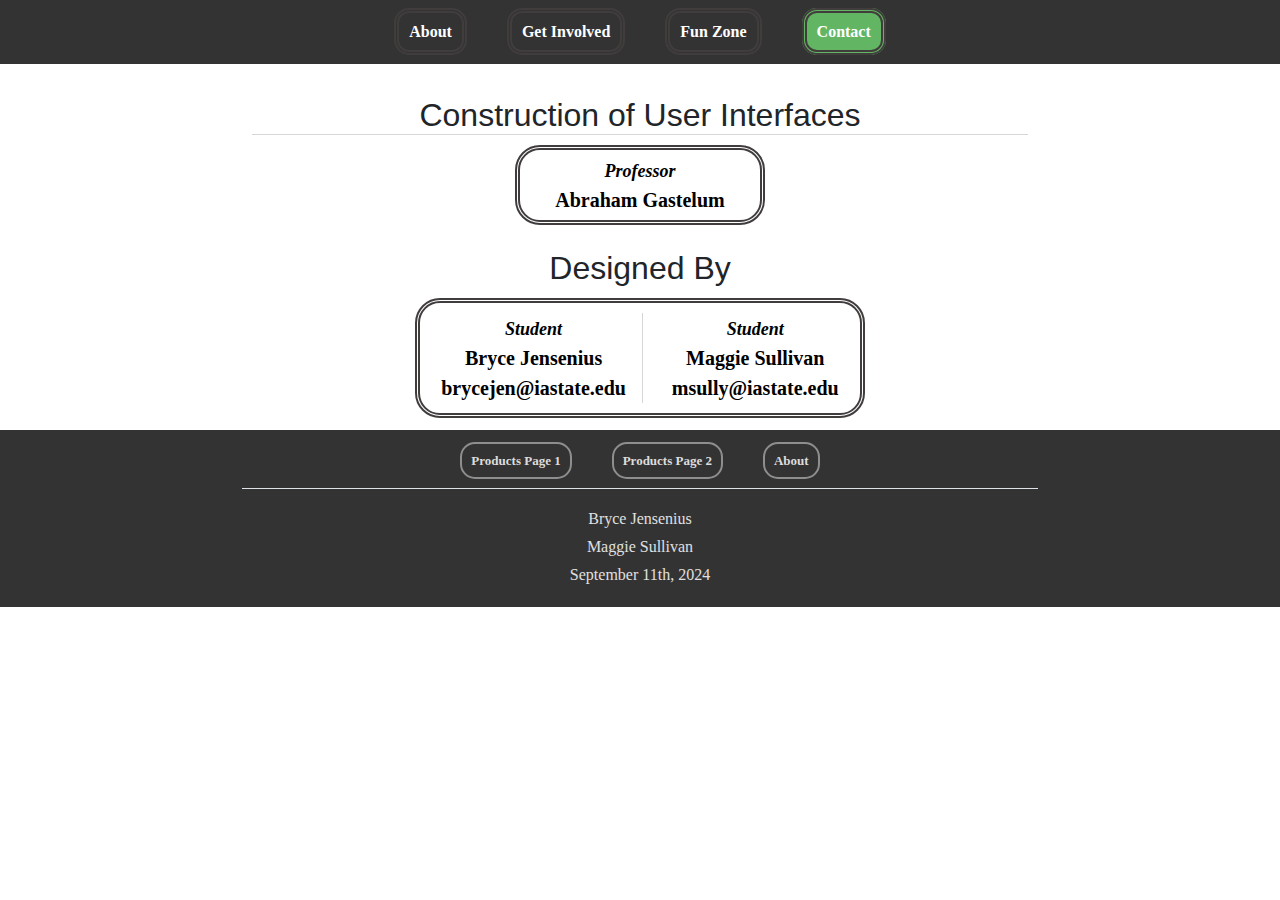
==== about.html @ 9603303c "WIP" ====
<!DOCTYPE html>
<html lang="en">
<head>
    <meta charset="UTF-8">
    <meta name="viewport" content="width=device-width, initial-scale=1.0">
    <link rel="stylesheet" href="./style.css">
    <link rel="stylesheet" href="https://cdnjs.cloudflare.com/ajax/libs/font-awesome/6.0.0-beta3/css/all.min.css">
    <link href="https://cdn.jsdelivr.net/npm/bootstrap@5.3.3/dist/css/bootstrap.min.css" rel="stylesheet" integrity="sha384-QWTKZyjpPEjISv5WaRU9OFeRpok6YctnYmDr5pNlyT2bRjXh0JMhjY6hW+ALEwIH" crossorigin="anonymous">
    <style>
        .container {
            max-width: 800px;
            margin: 0 auto;
            padding: 2px;
            text-align: center;
        }

        h2 {
            font-family: Arial, sans-serif;
            margin: 10px;
            padding: 0;
        }
        div div p {
            margin: 0 auto;
        }
    </style>
    <title>Tree Climbing Club</title>
</head>
<body>
    <header>
        <nav>
            <ul>
                <li><a href="./index.html">About</a></li>
                <li><a href="./productCatalogPage2.html">Get Involved</a></li>
                <li><a href="./about.html">Fun Zone</a></li>
                <li><a href="./about.html" style="background-color: rgb(98, 181, 98);">Contact</a></li>
            </ul>
        </nav>
    </header>

    <div class="container">
        <h2 style="border-bottom: 1px solid #d6d6d6; margin-bottom: 10px;">Construction of User Interfaces</h2>
            <div class="contacts">
                <p><em style="font-size: 18px;">Professor</em> </br>Abraham Gastelum</p>
            </div>
    </div>
    <div class="container">
        <h2>Designed By</h2>
        <div class="contactFlex">
            <p><em style="font-size: 18px">Student</em></br>
                Bryce Jensenius</br>
                brycejen@iastate.edu
            </p>
            <p class="separator"></p>
            <p><em style="font-size: 18px">Student</em> </br>
                Maggie Sullivan</br>
                msully@iastate.edu
            </p>
        </div>
    </div>
    
    <footer class="text-body-secondary py-3">
        <div class="container">
          <nav>
            <ul class="nav justify-content-center border-bottom pb-3 mb-3">
              <li><a class="footer-element" href="./index.html">Products Page 1</a></li>
              <li><a class="footer-element" href="./productCatalogPage2.html">Products Page 2</a></li>
              <li><a class="footer-element" href="./about.html">About</a></li>
            </ul>
          </nav>
          <p>Bryce Jensenius</p>
          <p>Maggie Sullivan</p>
          <p>September 11th, 2024</p>
        </div>
      </footer>
</body>
</html>
---- style.css ----
nav ul {
    list-style: none;
    display: flex;
    justify-content: center;
    padding: 0;
    margin: 0;
}

nav li {
    margin: 0 20px;
}

nav a {
    text-decoration: none;
    font-family: Baskerville;
    color: #ffffff;
    border: 5px double #413d3d;
    padding: 10px;
    font-weight: 600;
    border-radius: 15px;
}

img {
    max-width: 925px;
}

body {
    font-family: Arial, sans-serif;
    margin: 0;
    padding: 0;
}

.footer-element {
    text-decoration: none;
    font-family: Baskerville;
    font-size: 13px;
    color: #dcdcdc;
    border: 2px solid #8f8e8e;
    padding: 9px;
    font-weight: 600;
    border-radius: 15px;
}

footer {
    background-color: #333;
    color: #fff;
    padding: 20px 0; /* Increased padding */
    margin-bottom: 20px;
}

footer p {
    text-decoration: none;
    font-family: Baskerville;
    color: #e0e0e0;
    padding: 2px;
    font-weight: 500;
    border-radius: 20px;
    margin: 0 auto;
    text-align: center;
}
    
header {
    background-color: #333;
    color: #fff;
    padding: 20px 0; /* Increased padding */
    margin-bottom: 20px;
}

.contacts {
    text-align: center;
    text-decoration: none;
    font-family: Baskerville;
    color: #000000;
    border: 5px double #413d3d;
    padding: 5px;
    font-weight: 600;
    margin: 0 auto;
    border-radius: 25px;
    width: 250px;
    margin-bottom: 10px;
    font-size: 20px;
}

.contactFlex {
    text-align: center;
    text-decoration: none;
    font-family: Baskerville;
    color: #000000;
    border: 5px double #413d3d;
    padding: 10px;
    font-weight: 600;
    margin: 0 auto;
    border-radius: 25px;
    width: 450px;
    margin-bottom: 10px;
    font-size: 20px;
    display: flex;
}

.separator {
    border-right: 1px solid #d6d6d6;
    transform: translateX(-600%);
}

.title-heading {
    font-family: 'Exo 2', sans-serif; /* Replace with your chosen techy font */
    font-size: 1em; /* Adjust size as needed */
    color: #5A9BD5; /* Soft Blue color */
    text-align: center;
    border-bottom: 1px solid #d6d6d6;
    margin: 1em 0;
    font-weight: 700; /* Bold text for emphasis */
}

.page-title {
    font-size: 1.5em;
    font-family: 'Exo 2';
    color: #5A9BD5;
    text-align: center;
    font-weight: 600;
    margin: 1em 0;
}
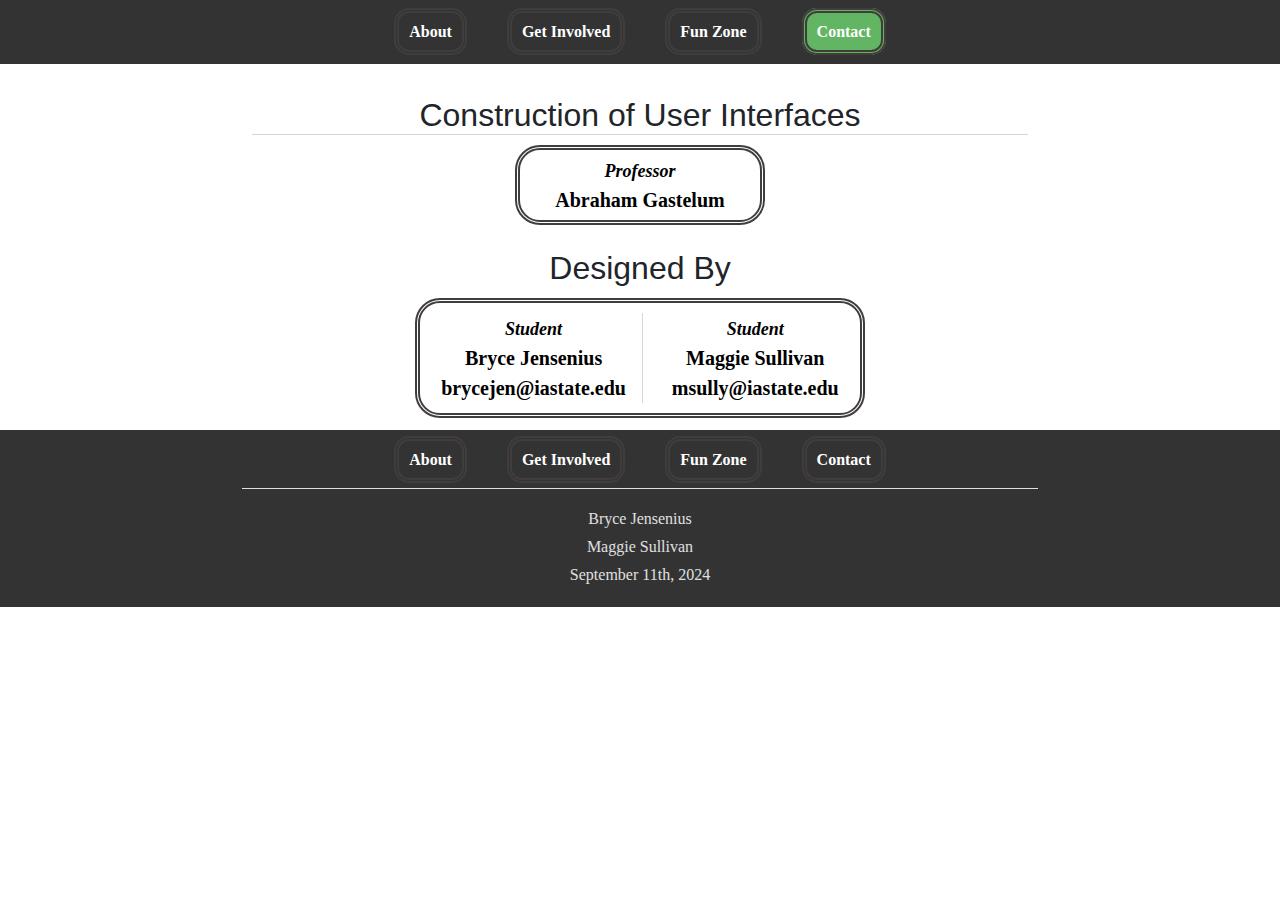
==== commit 185db45f: "Fixed footer, styled header" ====
--- a/about.html
+++ b/about.html
@@ -31,7 +31,7 @@
             <ul>
                 <li><a href="./index.html">About</a></li>
                 <li><a href="./productCatalogPage2.html">Get Involved</a></li>
-                <li><a href="./about.html">Fun Zone</a></li>
+                <li><a href="./funzone.html">Fun Zone</a></li>
                 <li><a href="./about.html" style="background-color: rgb(98, 181, 98);">Contact</a></li>
             </ul>
         </nav>
@@ -62,9 +62,10 @@
         <div class="container">
           <nav>
             <ul class="nav justify-content-center border-bottom pb-3 mb-3">
-              <li><a class="footer-element" href="./index.html">Products Page 1</a></li>
-              <li><a class="footer-element" href="./productCatalogPage2.html">Products Page 2</a></li>
-              <li><a class="footer-element" href="./about.html">About</a></li>
+                <li><a href="./index.html">About</a></li>
+                <li><a href="./productCatalogPage2.html">Get Involved</a></li>
+                <li><a href="./funzone.html">Fun Zone</a></li>
+                <li><a href="./about.html">Contact</a></li>
             </ul>
           </nav>
           <p>Bryce Jensenius</p>
--- a/style.css
+++ b/style.css
@@ -1,3 +1,5 @@
+@import url('https://fonts.googleapis.com/css2?family=Dancing+Script&display=swap');
+
 nav ul {
     list-style: none;
     display: flex;
@@ -113,10 +115,10 @@
 }
 
 .page-title {
-    font-size: 1.5em;
-    font-family: 'Exo 2';
-    color: #5A9BD5;
+    font-size:4em;
+    font-family: 'Dancing Script', cursive;
+    color: #228B22;
     text-align: center;
     font-weight: 600;
-    margin: 1em 0;
+    margin: 0.5em 0;
 }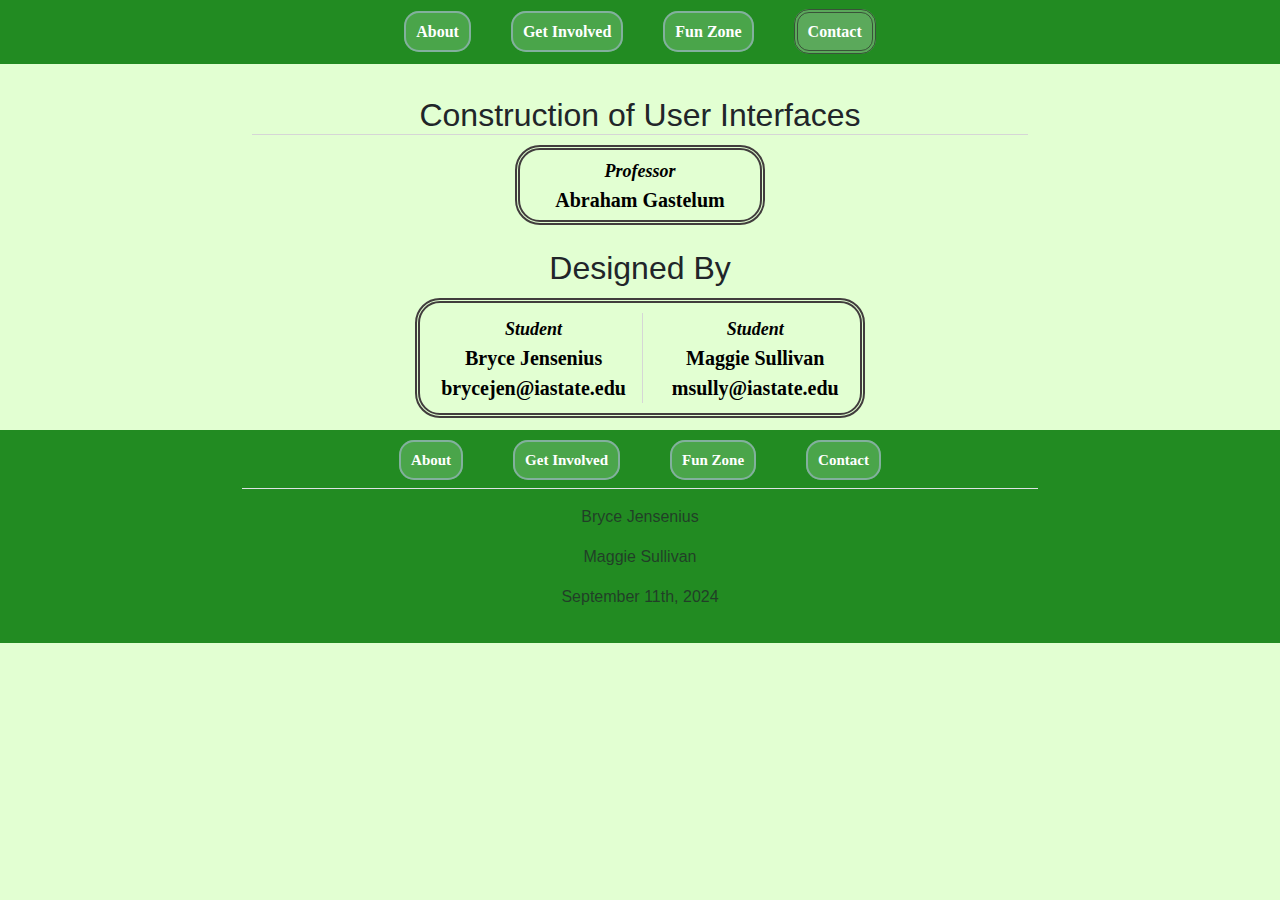
==== commit b56cbe83: "Finished getting general outline with minimal informaiton on the page, add this later" ====
--- a/about.html
+++ b/about.html
@@ -6,6 +6,7 @@
     <link rel="stylesheet" href="./style.css">
     <link rel="stylesheet" href="https://cdnjs.cloudflare.com/ajax/libs/font-awesome/6.0.0-beta3/css/all.min.css">
     <link href="https://cdn.jsdelivr.net/npm/bootstrap@5.3.3/dist/css/bootstrap.min.css" rel="stylesheet" integrity="sha384-QWTKZyjpPEjISv5WaRU9OFeRpok6YctnYmDr5pNlyT2bRjXh0JMhjY6hW+ALEwIH" crossorigin="anonymous">
+    <link rel="stylesheet" href="./style.css">
     <style>
         .container {
             max-width: 800px;
@@ -32,7 +33,7 @@
                 <li><a href="./index.html">About</a></li>
                 <li><a href="./productCatalogPage2.html">Get Involved</a></li>
                 <li><a href="./funzone.html">Fun Zone</a></li>
-                <li><a href="./about.html" style="background-color: rgb(98, 181, 98);">Contact</a></li>
+                <li><a href="./about.html" style="background-color: rgb(91, 169, 91); border: 4px double #2a2a2aac;">Contact</a></li>
             </ul>
         </nav>
     </header>
--- a/style.css
+++ b/style.css
@@ -1,4 +1,7 @@
 @import url('https://fonts.googleapis.com/css2?family=Dancing+Script&display=swap');
+@import url('https://fonts.googleapis.com/css2?family=Great+Vibes&display=swap');
+@import url('https://fonts.googleapis.com/css2?family=Pacifico&display=swap');
+
 
 nav ul {
     list-style: none;
@@ -16,7 +19,8 @@
     text-decoration: none;
     font-family: Baskerville;
     color: #ffffff;
-    border: 5px double #413d3d;
+    border: 2px double #82b09d;
+    background-color: rgba(98, 181, 98, 0.633);
     padding: 10px;
     font-weight: 600;
     border-radius: 15px;
@@ -27,6 +31,10 @@
 }
 
 body {
+    background-color: #e2ffd2; /* Change to your desired color */
+    height: 100vh; /* Set height to full viewport height */
+    justify-content: center; /* Center content horizontally */
+    align-items: center; /* Center content vertically */
     font-family: Arial, sans-serif;
     margin: 0;
     padding: 0;
@@ -44,28 +52,32 @@
 }
 
 footer {
-    background-color: #333;
+    text-align: center;
+    padding: 1px;
+    background-color: #228B22;
     color: #fff;
-    padding: 20px 0; /* Increased padding */
+}
+
+footer a {
+    color: #fff;
+    margin: 0 5px;
+    text-decoration: none;
+    font-size: 15px;
+}
+
+footer a:hover {
+    color: rgba(233, 207, 207, 0.824);
+}
+ 
+header {
+    background-color: #228B22;
+    color: #fff;
+    padding: 20px 0;
     margin-bottom: 20px;
 }
 
-footer p {
-    text-decoration: none;
-    font-family: Baskerville;
-    color: #e0e0e0;
-    padding: 2px;
-    font-weight: 500;
-    border-radius: 20px;
-    margin: 0 auto;
-    text-align: center;
-}
-    
-header {
-    background-color: #333;
-    color: #fff;
-    padding: 20px 0; /* Increased padding */
-    margin-bottom: 20px;
+header a:hover {
+    color: rgba(233, 207, 207, 0.824);
 }
 
 .contacts {
@@ -105,20 +117,80 @@
 }
 
 .title-heading {
-    font-family: 'Exo 2', sans-serif; /* Replace with your chosen techy font */
-    font-size: 1em; /* Adjust size as needed */
-    color: #5A9BD5; /* Soft Blue color */
+    font-family: 'Exo 2', sans-serif;
+    display: flex;
+    font-size: 1em;
     text-align: center;
     border-bottom: 1px solid #d6d6d6;
-    margin: 1em 0;
     font-weight: 700; /* Bold text for emphasis */
+    align-items: center;
+    justify-content: center;
 }
 
 .page-title {
-    font-size:4em;
+    font-size: calc(20px + 2.5vw);
     font-family: 'Dancing Script', cursive;
     color: #228B22;
-    text-align: center;
+    align-items: center;
     font-weight: 600;
-    margin: 0.5em 0;
+}
+
+/* About Cards */
+/* Center the card container */
+.card-container {
+    display: flex;
+    justify-content: center;
+    align-items: center;
+    flex-direction: column;
+    height: 100vh;
+  }
+
+.card {
+    width: 70vw;
+    background-image: url('images/natureCardTexture.jpg');
+    background-repeat: no-repeat;
+    background-size: cover;
+    background-position: center;
+    border: 1px solid #ccc;
+    border-radius: 20px;
+    overflow: hidden;
+    margin: 40px;
+}
+
+.card-body {
+    color: #000000;
+    background-color: rgba(220, 245, 220, 0.591);
+    border-radius: 10px;
+    border: 2.5px solid darkgreen;
+    margin: 10px;
+}
+
+.card img {
+    width: 25vw;
+    height: 25vw;
+    object-fit: cover;
+}
+
+.card-title {
+    font-weight: 300;
+    font-size: 2vw;
+    color: rgb(74, 74, 74);
+    font-family: 'Pacifico', cursive;
+    border-bottom: 2px solid rgba(0, 130, 0, 0.817);
+}
+
+.card-text {
+    font-size: calc(1vw + 5px);
+    font-family: 'Times New Roman', Times, serif
+}
+
+.picture-Border {
+    border: 9px double darkgreen;
+}
+
+.logo {
+    width: calc(3vw + 25px);
+    height: calc(3vw + 25px);
+    border: 2px solid darkgreen;
+    margin-right: 10px;
 }--- a/style.css
+++ b/style.css
@@ -1,4 +1,7 @@
 @import url('https://fonts.googleapis.com/css2?family=Dancing+Script&display=swap');
+@import url('https://fonts.googleapis.com/css2?family=Great+Vibes&display=swap');
+@import url('https://fonts.googleapis.com/css2?family=Pacifico&display=swap');
+
 
 nav ul {
     list-style: none;
@@ -16,7 +19,8 @@
     text-decoration: none;
     font-family: Baskerville;
     color: #ffffff;
-    border: 5px double #413d3d;
+    border: 2px double #82b09d;
+    background-color: rgba(98, 181, 98, 0.633);
     padding: 10px;
     font-weight: 600;
     border-radius: 15px;
@@ -27,6 +31,10 @@
 }
 
 body {
+    background-color: #e2ffd2; /* Change to your desired color */
+    height: 100vh; /* Set height to full viewport height */
+    justify-content: center; /* Center content horizontally */
+    align-items: center; /* Center content vertically */
     font-family: Arial, sans-serif;
     margin: 0;
     padding: 0;
@@ -44,28 +52,32 @@
 }
 
 footer {
-    background-color: #333;
+    text-align: center;
+    padding: 1px;
+    background-color: #228B22;
     color: #fff;
-    padding: 20px 0; /* Increased padding */
+}
+
+footer a {
+    color: #fff;
+    margin: 0 5px;
+    text-decoration: none;
+    font-size: 15px;
+}
+
+footer a:hover {
+    color: rgba(233, 207, 207, 0.824);
+}
+ 
+header {
+    background-color: #228B22;
+    color: #fff;
+    padding: 20px 0;
     margin-bottom: 20px;
 }
 
-footer p {
-    text-decoration: none;
-    font-family: Baskerville;
-    color: #e0e0e0;
-    padding: 2px;
-    font-weight: 500;
-    border-radius: 20px;
-    margin: 0 auto;
-    text-align: center;
-}
-    
-header {
-    background-color: #333;
-    color: #fff;
-    padding: 20px 0; /* Increased padding */
-    margin-bottom: 20px;
+header a:hover {
+    color: rgba(233, 207, 207, 0.824);
 }
 
 .contacts {
@@ -105,20 +117,80 @@
 }
 
 .title-heading {
-    font-family: 'Exo 2', sans-serif; /* Replace with your chosen techy font */
-    font-size: 1em; /* Adjust size as needed */
-    color: #5A9BD5; /* Soft Blue color */
+    font-family: 'Exo 2', sans-serif;
+    display: flex;
+    font-size: 1em;
     text-align: center;
     border-bottom: 1px solid #d6d6d6;
-    margin: 1em 0;
     font-weight: 700; /* Bold text for emphasis */
+    align-items: center;
+    justify-content: center;
 }
 
 .page-title {
-    font-size:4em;
+    font-size: calc(20px + 2.5vw);
     font-family: 'Dancing Script', cursive;
     color: #228B22;
-    text-align: center;
+    align-items: center;
     font-weight: 600;
-    margin: 0.5em 0;
+}
+
+/* About Cards */
+/* Center the card container */
+.card-container {
+    display: flex;
+    justify-content: center;
+    align-items: center;
+    flex-direction: column;
+    height: 100vh;
+  }
+
+.card {
+    width: 70vw;
+    background-image: url('images/natureCardTexture.jpg');
+    background-repeat: no-repeat;
+    background-size: cover;
+    background-position: center;
+    border: 1px solid #ccc;
+    border-radius: 20px;
+    overflow: hidden;
+    margin: 40px;
+}
+
+.card-body {
+    color: #000000;
+    background-color: rgba(220, 245, 220, 0.591);
+    border-radius: 10px;
+    border: 2.5px solid darkgreen;
+    margin: 10px;
+}
+
+.card img {
+    width: 25vw;
+    height: 25vw;
+    object-fit: cover;
+}
+
+.card-title {
+    font-weight: 300;
+    font-size: 2vw;
+    color: rgb(74, 74, 74);
+    font-family: 'Pacifico', cursive;
+    border-bottom: 2px solid rgba(0, 130, 0, 0.817);
+}
+
+.card-text {
+    font-size: calc(1vw + 5px);
+    font-family: 'Times New Roman', Times, serif
+}
+
+.picture-Border {
+    border: 9px double darkgreen;
+}
+
+.logo {
+    width: calc(3vw + 25px);
+    height: calc(3vw + 25px);
+    border: 2px solid darkgreen;
+    margin-right: 10px;
 }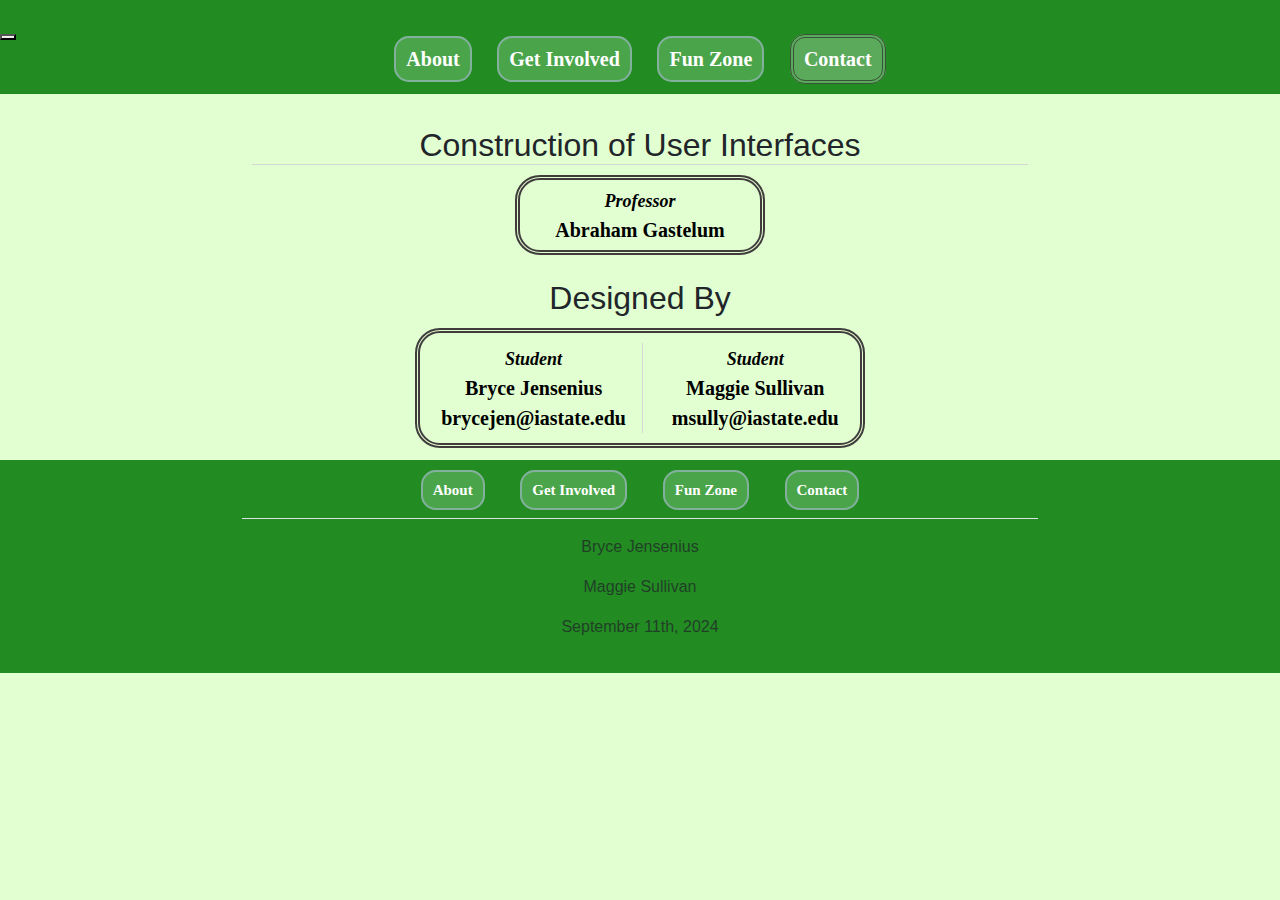
==== commit c59f328f: "Added more auto scaling functionality for phone screen" ====
--- a/about.html
+++ b/about.html
@@ -29,6 +29,7 @@
 <body>
     <header>
         <nav>
+            <button></button>
             <ul>
                 <li><a href="./index.html">About</a></li>
                 <li><a href="./productCatalogPage2.html">Get Involved</a></li>
--- a/style.css
+++ b/style.css
@@ -12,7 +12,7 @@
 }
 
 nav li {
-    margin: 0 20px;
+    margin: 0 min(20px, 1vw);
 }
 
 nav a {
@@ -21,9 +21,10 @@
     color: #ffffff;
     border: 2px double #82b09d;
     background-color: rgba(98, 181, 98, 0.633);
-    padding: 10px;
+    padding: min(10px, 1vw);
     font-weight: 600;
     border-radius: 15px;
+    font-size: min(20px, 4vw);
 }
 
 img {
@@ -43,7 +44,7 @@
 .footer-element {
     text-decoration: none;
     font-family: Baskerville;
-    font-size: 13px;
+    font-size: min(13px, 1vw);
     color: #dcdcdc;
     border: 2px solid #8f8e8e;
     padding: 9px;
@@ -60,9 +61,9 @@
 
 footer a {
     color: #fff;
-    margin: 0 5px;
+    margin: 0 min(5px, 0.5vw);
     text-decoration: none;
-    font-size: 15px;
+    font-size: min(15px, 4vw);
 }
 
 footer a:hover {
--- a/style.css
+++ b/style.css
@@ -12,7 +12,7 @@
 }
 
 nav li {
-    margin: 0 20px;
+    margin: 0 min(20px, 1vw);
 }
 
 nav a {
@@ -21,9 +21,10 @@
     color: #ffffff;
     border: 2px double #82b09d;
     background-color: rgba(98, 181, 98, 0.633);
-    padding: 10px;
+    padding: min(10px, 1vw);
     font-weight: 600;
     border-radius: 15px;
+    font-size: min(20px, 4vw);
 }
 
 img {
@@ -43,7 +44,7 @@
 .footer-element {
     text-decoration: none;
     font-family: Baskerville;
-    font-size: 13px;
+    font-size: min(13px, 1vw);
     color: #dcdcdc;
     border: 2px solid #8f8e8e;
     padding: 9px;
@@ -60,9 +61,9 @@
 
 footer a {
     color: #fff;
-    margin: 0 5px;
+    margin: 0 min(5px, 0.5vw);
     text-decoration: none;
-    font-size: 15px;
+    font-size: min(15px, 4vw);
 }
 
 footer a:hover {
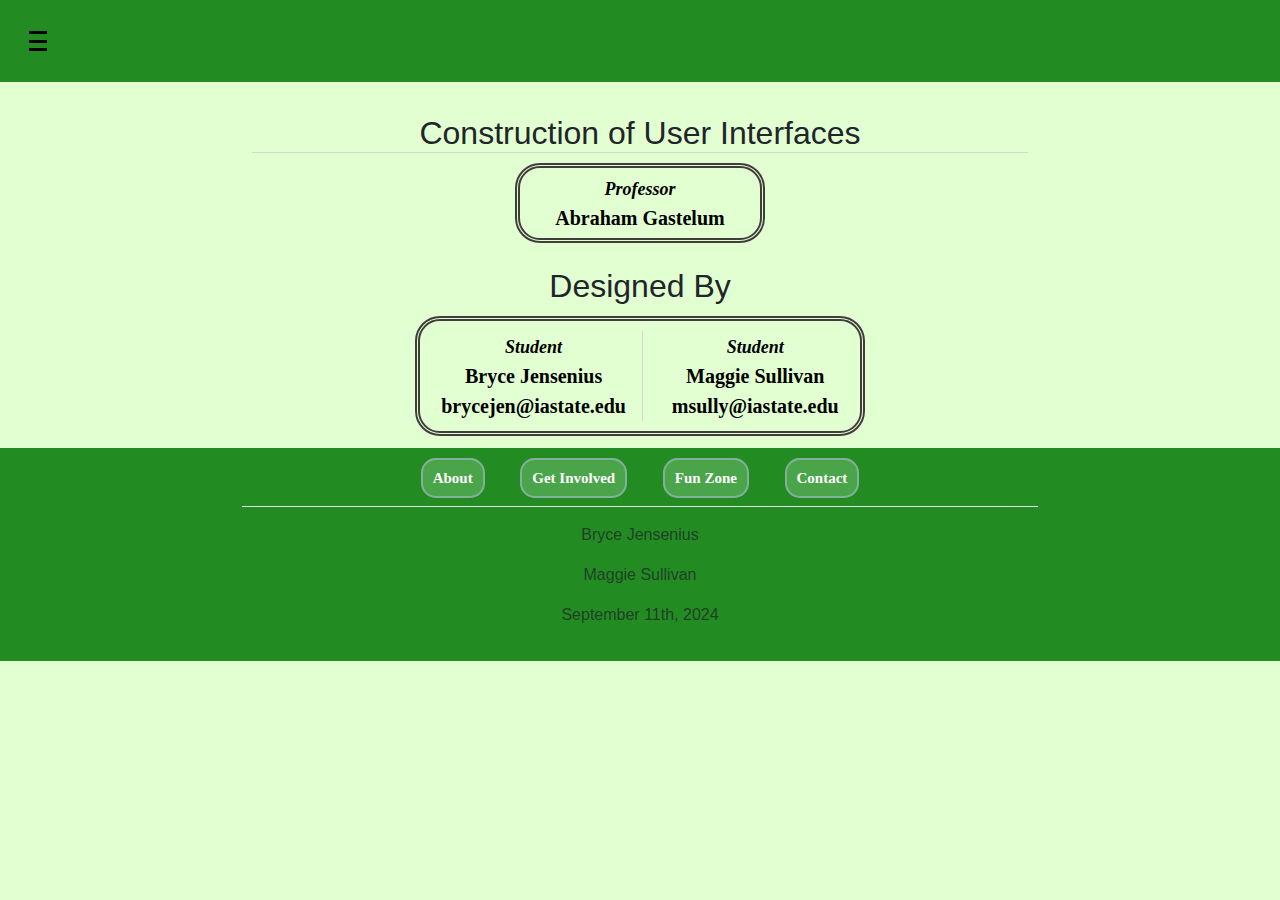
==== commit d56de1bc: "Made header look a little better" ====
--- a/about.html
+++ b/about.html
@@ -3,7 +3,6 @@
 <head>
     <meta charset="UTF-8">
     <meta name="viewport" content="width=device-width, initial-scale=1.0">
-    <link rel="stylesheet" href="./style.css">
     <link rel="stylesheet" href="https://cdnjs.cloudflare.com/ajax/libs/font-awesome/6.0.0-beta3/css/all.min.css">
     <link href="https://cdn.jsdelivr.net/npm/bootstrap@5.3.3/dist/css/bootstrap.min.css" rel="stylesheet" integrity="sha384-QWTKZyjpPEjISv5WaRU9OFeRpok6YctnYmDr5pNlyT2bRjXh0JMhjY6hW+ALEwIH" crossorigin="anonymous">
     <link rel="stylesheet" href="./style.css">
@@ -28,13 +27,17 @@
 </head>
 <body>
     <header>
-        <nav>
-            <button></button>
-            <ul>
+        <nav class="headNav">
+            <button id="toggleNav" class="hamburger">
+                <div class="line"></div>
+                <div class="line"></div>
+                <div class="line"></div>
+              </button>      
+            <ul id="navItems">
                 <li><a href="./index.html">About</a></li>
                 <li><a href="./productCatalogPage2.html">Get Involved</a></li>
                 <li><a href="./funzone.html">Fun Zone</a></li>
-                <li><a href="./about.html" style="background-color: rgb(91, 169, 91); border: 4px double #2a2a2aac;">Contact</a></li>
+                <li><a href="./about.html"  class="currentPageIcon">Contact</a></li>
             </ul>
         </nav>
     </header>
@@ -75,5 +78,8 @@
           <p>September 11th, 2024</p>
         </div>
       </footer>
+
+    <!-- Call Script which loads and adds cards to the screen after webpage has been generated -->
+    <script src="./aboutPageEventHandler.js"></script> 
 </body>
 </html>--- a/style.css
+++ b/style.css
@@ -2,13 +2,26 @@
 @import url('https://fonts.googleapis.com/css2?family=Great+Vibes&display=swap');
 @import url('https://fonts.googleapis.com/css2?family=Pacifico&display=swap');
 
+.headNav {
+    display: flex;
+    justify-content: space-between;
+    align-items: center;
+    padding: min(10px, 1vw) min(20px, 1vw);
+    position: relative;
+    z-index: 1000;
+}
 
 nav ul {
     list-style: none;
-    display: flex;
+    display: none;
     justify-content: center;
     padding: 0;
+    transition: all 0.3s;
     margin: 0;
+}
+
+nav ul.show {
+    display: flex;
 }
 
 nav li {
@@ -27,15 +40,41 @@
     font-size: min(20px, 4vw);
 }
 
+.currentPageIcon {
+    background-color: rgb(91, 169, 91);
+    border: 4px double #2a2a2aac;
+}
+
+.hamburger {
+    background: none;
+    border: none;
+    cursor: pointer;
+    display: flex;
+    flex-direction: column;
+    justify-content: space-between;
+    width: 30px;
+    height: 22px;
+    margin-left: 10px;
+    transition: all 0.3s ease;
+}
+
+.line {
+    background-color: #000;
+    height: 3px;
+    width: 100%;
+    transition: all 0.3s;
+}
+
+
 img {
     max-width: 925px;
 }
 
 body {
-    background-color: #e2ffd2; /* Change to your desired color */
-    height: 100vh; /* Set height to full viewport height */
-    justify-content: center; /* Center content horizontally */
-    align-items: center; /* Center content vertically */
+    background-color: #e2ffd2;
+    height: 100vh;
+    justify-content: center;
+    align-items: center;
     font-family: Arial, sans-serif;
     margin: 0;
     padding: 0;
@@ -143,7 +182,9 @@
     justify-content: center;
     align-items: center;
     flex-direction: column;
-    height: 100vh;
+
+    overflow: visible; /* Ensure overflow isn't hidden */
+    height: auto; /* Allow height to grow */
   }
 
 .card {
@@ -189,6 +230,7 @@
     border: 9px double darkgreen;
 }
 
+/* Logo Stuff */
 .logo {
     width: calc(3vw + 25px);
     height: calc(3vw + 25px);
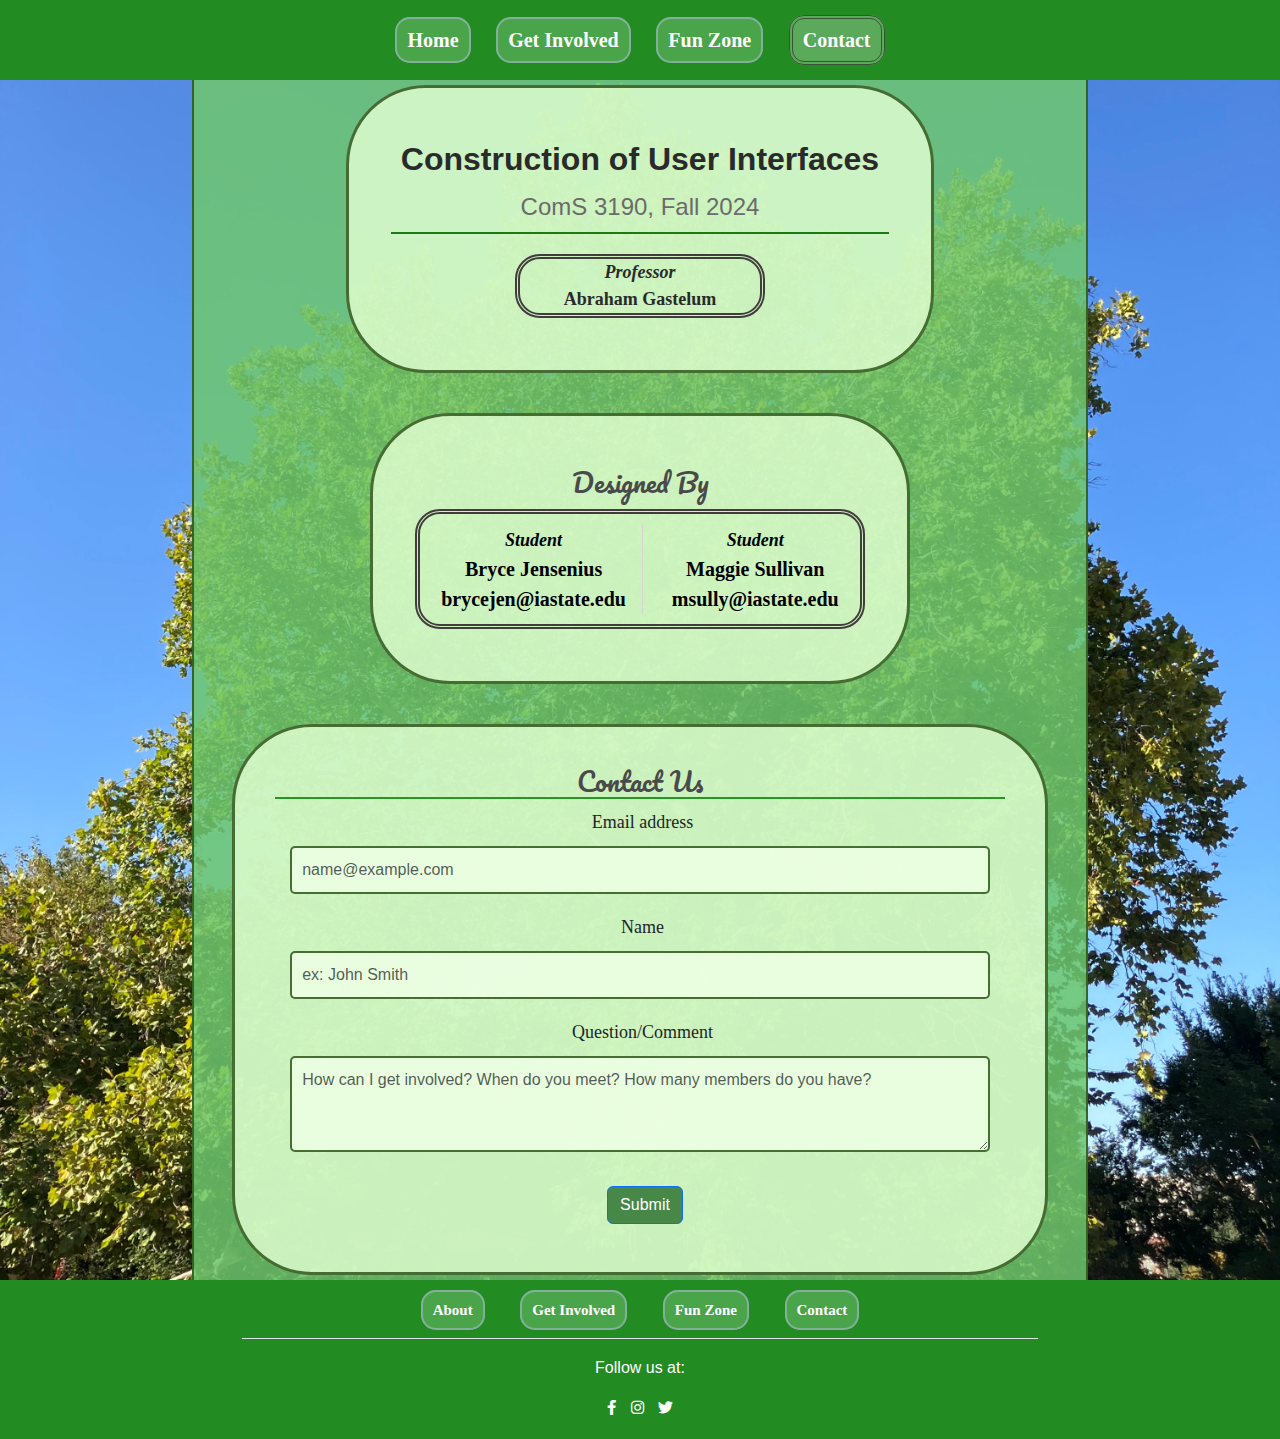
==== commit d68b2ae5: "Fixed header, scaling on about page is fixed" ====
--- a/about.html
+++ b/about.html
@@ -25,61 +25,102 @@
     </style>
     <title>Tree Climbing Club</title>
 </head>
-<body>
-    <header>
-        <nav class="headNav">
-            <button id="toggleNav" class="hamburger">
-                <div class="line"></div>
-                <div class="line"></div>
-                <div class="line"></div>
-              </button>      
-            <ul id="navItems">
-                <li><a href="./index.html">About</a></li>
-                <li><a href="./productCatalogPage2.html">Get Involved</a></li>
-                <li><a href="./funzone.html">Fun Zone</a></li>
-                <li><a href="./about.html"  class="currentPageIcon">Contact</a></li>
-            </ul>
+<body class="backgroundWithImage">
+    <header id="heading">
+        <nav class="headNav" id="headNavElem">
+          <button id="toggleNav" class="hamburger">
+            <div class="line"></div>
+            <div class="line"></div>
+            <div class="line"></div>
+          </button>
+          <ul id="navItems">
+              <li><a href="./index.html">Home</a></li>
+              <li><a href="./getInvolved.html">Get Involved</a></li>
+              <li><a href="./funzone.html">Fun Zone</a></li>
+              <li><a href="./about.html" class="currentPageIcon">Contact</a></li>
+          </ul>
         </nav>
     </header>
 
-    <div class="container">
-        <h2 style="border-bottom: 1px solid #d6d6d6; margin-bottom: 10px;">Construction of User Interfaces</h2>
-            <div class="contacts">
-                <p><em style="font-size: 18px;">Professor</em> </br>Abraham Gastelum</p>
+    <div class="verticalPageDivider">
+
+      <div class="elementWithColorBackground">
+        <div class="container" style="font-family: Arial, sans-serif;">
+          <h2 style="margin-bottom: 15px; font-weight: bold; font-size: min(32px, 3.5vw); color: #2a2a2a;">
+              Construction of User Interfaces
+          </h2>
+          <h3 style="border-bottom: 2px solid #1b7a12; padding-bottom: 10px; font-size: min(24px, 2.5vw); font-weight: normal; color: #6b6b6b;">
+              ComS 3190, Fall 2024
+          </h3>
+          <div class="contacts" style="margin-top: 20px;">
+              <p style="font-size: min(18px, 2vw);; color: #2a2a2a;">
+                  <em>Professor</em><br>Abraham Gastelum
+              </p>
+          </div>
+        </div>
+      </div>
+    
+
+      <div class="elementWithColorBackground">
+        <div class="container">
+            <h2 class="card-title-no-border">Designed By</h2>
+            <div class="contactFlex">
+                <p style="font-size: min(20px, 2.2vw);"><em style="font-size: min(18px, 2vw);">Student</em></br>
+                    Bryce Jensenius</br>
+                    brycejen@iastate.edu
+                </p>
+                <p class="separator"></p>
+                <p style="font-size: min(20px, 2.2vw);"><em style="font-size: min(18px, 2vw);">Student</em> </br>
+                    Maggie Sullivan</br>
+                    msully@iastate.edu
+                </p>
             </div>
+        </div>
+      </div>
+
+      <div class="elementWithColorBackground">
+        <h5 class="card-title">Contact Us</h5>
+        <form>
+          <div class="form-comments">
+            <label for="FormControlInput1">Email address</label>
+            <input type="email" class="form-control inputEntry" id="FormControlInput1" placeholder="name@example.com">
+          </div>
+          <div class="form-comments">
+            <label for="FormControlInput1">Name</label>
+            <input type="name" class="form-control inputEntry" id="FormControlInput1" placeholder="ex: John Smith">
+          </div>
+          <div class="form-comments">
+            <label for="FormControlTextarea1">Question/Comment</label>
+            <textarea class="form-control inputEntry" id="FormControlTextarea1" rows="3" placeholder="How can I get involved? When do you meet? How many members do you have?"></textarea>
+          </div>
+        <br>
+        <!-- Going to add on click that there's alert we will get back to you as soon as possible -->
+        <button type="submit" class="btn btn-primary mb-2">Submit</button>
+        </form>
+      </div>
     </div>
-    <div class="container">
-        <h2>Designed By</h2>
-        <div class="contactFlex">
-            <p><em style="font-size: 18px">Student</em></br>
-                Bryce Jensenius</br>
-                brycejen@iastate.edu
-            </p>
-            <p class="separator"></p>
-            <p><em style="font-size: 18px">Student</em> </br>
-                Maggie Sullivan</br>
-                msully@iastate.edu
-            </p>
-        </div>
-    </div>
-    
+   
     <footer class="text-body-secondary py-3">
-        <div class="container">
-          <nav>
-            <ul class="nav justify-content-center border-bottom pb-3 mb-3">
-                <li><a href="./index.html">About</a></li>
-                <li><a href="./productCatalogPage2.html">Get Involved</a></li>
-                <li><a href="./funzone.html">Fun Zone</a></li>
-                <li><a href="./about.html">Contact</a></li>
-            </ul>
-          </nav>
-          <p>Bryce Jensenius</p>
-          <p>Maggie Sullivan</p>
-          <p>September 11th, 2024</p>
-        </div>
-      </footer>
+      <div class="container">
+        <nav>
+          <ul class="nav justify-content-center border-bottom pb-3 mb-3">
+            <li><a href="./index.html">About</a></li>
+            <li><a href="./getInvolved.html">Get Involved</a></li>
+            <li><a href="./funzone.html">Fun Zone</a></li>
+            <li><a href="./about.html">Contact</a></li>
+          </ul>
+        </nav>
+        <footer>
+          <p>Follow us at:</p>
+          <a href="https://www.facebook.com" target="_blank"><i class="fab fa-facebook-f"></i></a>
+          <a href="https://www.instagram.com" target="_blank"><i class="fab fa-instagram"></i></a>
+          <a href="https://x.com" target="_blank"><i class="fab fa-twitter"></i></a>
+        </footer>
+      </div>
+    </footer>
 
     <!-- Call Script which loads and adds cards to the screen after webpage has been generated -->
-    <script src="./aboutPageEventHandler.js"></script> 
+    <script src="./funPageEventHandlers.js"></script> 
+    <script src="./navFunctionality.js"></script>
 </body>
 </html>--- a/style.css
+++ b/style.css
@@ -37,7 +37,7 @@
     padding: min(10px, 1vw);
     font-weight: 600;
     border-radius: 15px;
-    font-size: min(20px, 4vw);
+    font-size: min(20px, 3.5vw);
 }
 
 .currentPageIcon {
@@ -70,9 +70,26 @@
     max-width: 925px;
 }
 
+.bodyBackground {
+    background-color: #e2ffd2;
+    height: 100vh;
+    justify-content: center;
+    align-items: center;
+    font-family: Arial, sans-serif;
+    margin: 0;
+    padding: 0;
+
+    background-image: url("./images/treeByBrooksidePark.JPEG");
+    background-size: cover;
+    background-position: center;
+    background-repeat: no-repeat;
+    position: relative;
+    z-index: 0;
+}
+
 body {
     background-color: #e2ffd2;
-    height: 100vh;
+    height: 100%;
     justify-content: center;
     align-items: center;
     font-family: Arial, sans-serif;
@@ -112,8 +129,7 @@
 header {
     background-color: #228B22;
     color: #fff;
-    padding: 20px 0;
-    margin-bottom: 20px;
+    z-index: 20;
 }
 
 header a:hover {
@@ -126,11 +142,11 @@
     font-family: Baskerville;
     color: #000000;
     border: 5px double #413d3d;
-    padding: 5px;
+    padding: px;
     font-weight: 600;
     margin: 0 auto;
     border-radius: 25px;
-    width: 250px;
+    width: min(250px, 40vw);
     margin-bottom: 10px;
     font-size: 20px;
 }
@@ -145,7 +161,7 @@
     font-weight: 600;
     margin: 0 auto;
     border-radius: 25px;
-    width: 450px;
+    width: min(450px, 50vw);
     margin-bottom: 10px;
     font-size: 20px;
     display: flex;
@@ -182,10 +198,23 @@
     justify-content: center;
     align-items: center;
     flex-direction: column;
-
-    overflow: visible; /* Ensure overflow isn't hidden */
-    height: auto; /* Allow height to grow */
-  }
+    height: auto; /* Fixed issue where cards were going over header and footer */
+    display: flex;
+    flex-direction: row;
+    height: auto;
+}
+
+/* Container for a locations reviews */
+.review-container {
+    display: flex;
+    justify-content: center;
+    align-items: center;
+    flex-direction: column;
+    height: auto;
+    display: flex;
+    flex-direction: row;
+    height: auto;
+}
 
 .card {
     width: 70vw;
@@ -205,6 +234,9 @@
     border-radius: 10px;
     border: 2.5px solid darkgreen;
     margin: 10px;
+    margin-bottom: 30px;
+    display: flex;
+    flex-direction: column;
 }
 
 .card img {
@@ -221,6 +253,13 @@
     border-bottom: 2px solid rgba(0, 130, 0, 0.817);
 }
 
+.card-title-no-border {
+    font-weight: 300;
+    font-size: 2vw;
+    color: rgb(74, 74, 74);
+    font-family: 'Pacifico', cursive;
+}
+
 .card-text {
     font-size: calc(1vw + 5px);
     font-family: 'Times New Roman', Times, serif
@@ -229,6 +268,101 @@
 .picture-Border {
     border: 9px double darkgreen;
 }
+
+.leave-review {
+    background-color: #228B22;
+    color: #fff;
+    padding: 1vw;
+    padding-bottom: 2vw;
+    border: none;
+    border-radius: 10px;
+    width: min(120px + 2.5vw, 10vw);
+    height: min(10px, 1vw);
+    font-size: min(10px + 0.3vw, 1vw);
+    justify-content: center;
+    margin: 10px;
+}
+
+/* Card Reviews */
+.leave-review-left {
+    bottom: min(40px + 1.8vw, 5vw);
+    left: min(0px, 0vw);
+    position: absolute;
+    padding: 1vw 1vw;
+    border: none;
+    border-radius: 10px;
+    cursor: pointer;
+    height: min(1px + 0.9vw, 2vw);
+    font-size: min(10px + 0.3vw, 1vw);
+
+    justify-content: center;
+}
+
+/* Card Reviews */
+.leave-review-right {
+    bottom: min(40px + 1.8vw, 5vw);
+    right: min(0px, 0vw);
+    position: absolute;
+    padding: 1vw 1vw;
+    border: none;
+    border-radius: 10px;
+    cursor: pointer;
+    height: min(40px + 0.9vw, 2vw);
+    font-size: min(10px + 0.3vw, 1vw);
+
+    justify-content: center;
+}
+
+.leave-review:hover {
+    background-color: #218838;
+}
+
+/* Reviews */
+.review-form {
+    margin-top: 10px;
+}
+
+.review-text {
+    width: 100%;
+    padding: 8px;
+    border-radius: 5px;
+    border: 1px solid #ccc;
+    font-size: calc(7px + 0.5vw);
+}
+
+.submit-review {
+    background-color: #5BA95B;
+    color: white;
+    border: none;
+    border-radius: 5px;
+    cursor: pointer;
+    width: min(100px + 2.5vw, 14vw);
+    height: max(20px + 0.5vw, 2.2vw);
+    font-size: min(10px + 0.3vw, 1.2vw);
+}
+
+.submit-review:hover {
+    background-color: #478747;
+}
+
+.cancel-review {
+    background-color: rgb(204, 21, 21);
+    color: white;
+    border: none;
+    border-radius: 5px;
+    cursor: pointer;
+    margin-top: 5px;
+
+    cursor: pointer;
+    width: min(70px + 2.5vw, 9vw);
+    height: max(20px + 0.5vw, 2.2vw);
+    font-size: min(10px + 0.3vw, 1.2vw);
+}
+
+.cancel-review:hover {
+    background-color: #874747;
+}
+
 
 /* Logo Stuff */
 .logo {
@@ -236,4 +370,135 @@
     height: calc(3vw + 25px);
     border: 2px solid darkgreen;
     margin-right: 10px;
+}
+
+
+/* Search Stuff for Fun Page */
+.search-container {
+    display: flex;
+    justify-content: center;
+    align-items: center;
+    margin: 20px 0;
+}
+
+.search-input {
+    padding: 10px;
+    border: 1px solid #ccc;
+    border-radius: 5px;
+    width: min(300px, 40vw);
+    font-size: min(16px, 3vw);
+}
+
+.search-button {
+    padding: 10px 15px;
+    border: none;
+    border-radius: 5px;
+    background-color: #5BA95B;
+    color: white;
+    font-size: min(16px, 3vw);
+    cursor: pointer;
+    margin-left: 5px;
+}
+
+.search-button:hover {
+    background-color: #478747;
+}
+label{
+    font-size: min(18px, 3vw);
+    font-family: Baskerville;
+    margin-bottom: 10px;
+    margin-left: 5px;
+    justify-content: center;
+    align-items: center;
+}
+.btn-primary{
+    background-color: #478747;
+    margin-left: 10px;
+}
+.form-group{
+    width: 60vw;
+    padding: 10px 15px;
+}
+.involved-container{
+    width: 70vw;
+    background-image: url('images/natureCardTexture.jpg');
+    background-repeat: no-repeat;
+    background-size: cover;
+    background-position: center;
+    border: 1px solid #ccc;
+    border-radius: 20px;
+    overflow: hidden;
+    margin: auto;
+    margin-top: 40px;
+    margin-bottom: 40px;
+    display: flex;
+    flex-direction: column;
+}
+.form-comments{
+    width: 57vw;
+    padding: 10px 15px;
+    justify-content: center;
+    align-items: center;
+}
+.question-container{
+    width: 60vw;
+    background-image: url('images/natureCardTexture.jpg');
+    background-repeat: no-repeat;
+    background-size: cover;
+    background-position: center;
+    border: 1px solid #ccc;
+    border-radius: 20px;
+    overflow: hidden;
+    margin: auto;
+    margin-top: 40px;
+    margin-bottom: 40px;
+    display: flex;
+    flex-direction: column;
+    justify-content: center;
+    align-items: center;
+}
+/* Shared Across All Pages */
+
+.verticalPageDivider {
+    background-color: rgba(111, 199, 111, 0.85);
+    width: 70vw;
+    height: max(120vh, 1200px);
+    margin: 0 auto;
+    margin-top: -15px;
+    text-align: center;
+    display: flex;
+    flex-direction: column;
+    justify-content: center;
+    align-items: center;
+    position: relative;
+    z-index: -1;
+    border-left: 2px solid #284f13d1;
+    border-right: 2px solid #284f13d1;
+}
+
+.backgroundWithImage {
+    background-image: url("./images/treeByLibrary.jpg");
+    background-size: cover;
+    background-position: center;
+    background-repeat: no-repeat;
+    position: relative;
+    z-index: -2;
+}
+
+.elementWithColorBackground {
+    background-color: #e2ffd2d1;
+    padding: min(40px, 5vw);
+    border-radius: 80px;
+    margin: 20px;
+    text-align: center;
+    border: 3px solid #284f13d1;
+}
+
+
+/* Forms Input */
+.inputEntry {
+    background-color: #efffe7d1;
+    border: 2px solid #284f13d1;
+    border-radius: 5px;
+    padding: 10px;
 }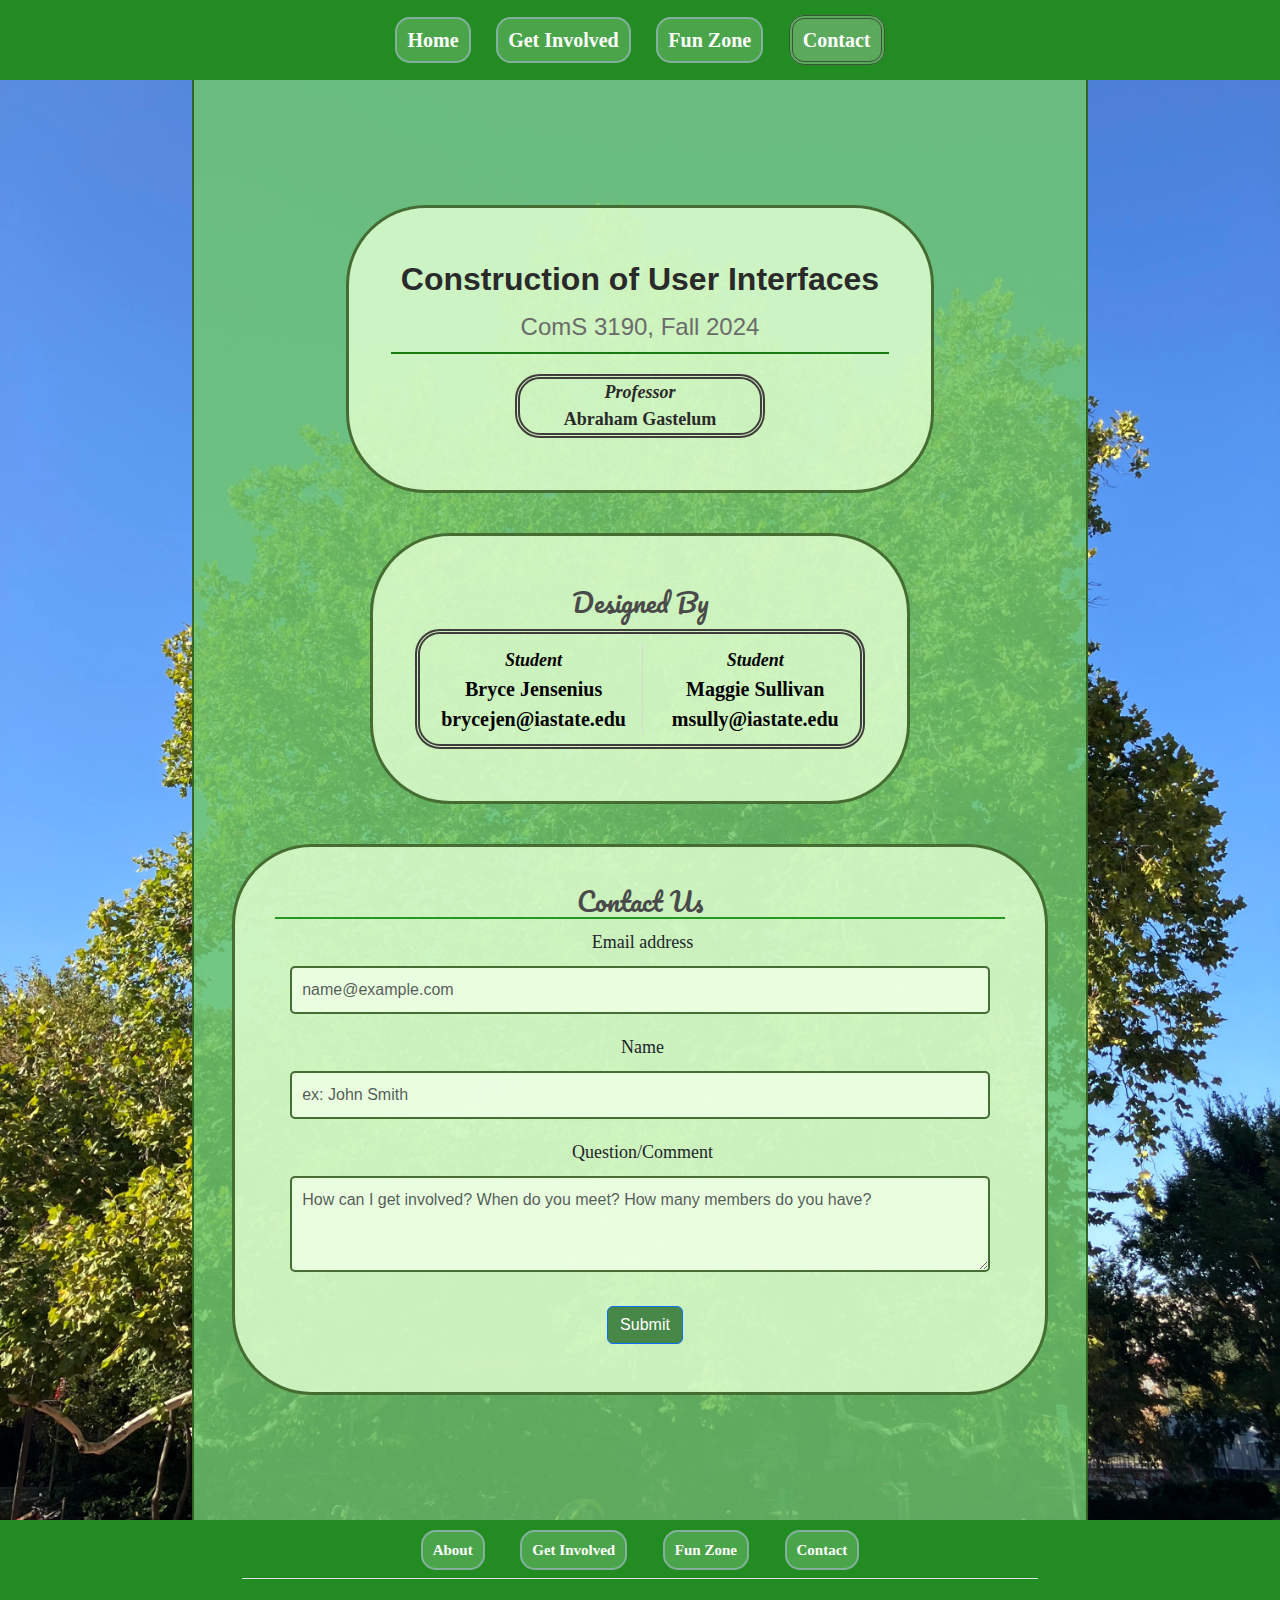
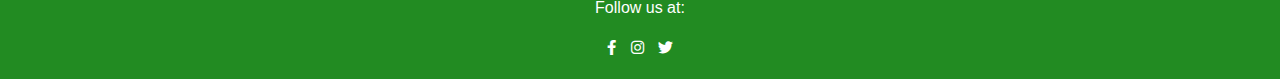
==== commit fbb99491: "Finished" ====
--- a/about.html
+++ b/about.html
@@ -5,7 +5,7 @@
     <meta name="viewport" content="width=device-width, initial-scale=1.0">
     <link rel="stylesheet" href="https://cdnjs.cloudflare.com/ajax/libs/font-awesome/6.0.0-beta3/css/all.min.css">
     <link href="https://cdn.jsdelivr.net/npm/bootstrap@5.3.3/dist/css/bootstrap.min.css" rel="stylesheet" integrity="sha384-QWTKZyjpPEjISv5WaRU9OFeRpok6YctnYmDr5pNlyT2bRjXh0JMhjY6hW+ALEwIH" crossorigin="anonymous">
-    <link rel="stylesheet" href="./style.css">
+    <link rel="stylesheet" href="./styles/style.css">
     <style>
         .container {
             max-width: 800px;
--- a/styles/style.css
+++ b/styles/style.css
@@ -0,0 +1,531 @@
+@import url('https://fonts.googleapis.com/css2?family=Dancing+Script&display=swap');
+@import url('https://fonts.googleapis.com/css2?family=Great+Vibes&display=swap');
+@import url('https://fonts.googleapis.com/css2?family=Pacifico&display=swap');
+
+.headNav {
+    display: flex;
+    justify-content: space-between;
+    align-items: center;
+    padding: min(10px, 1vw) min(20px, 1vw);
+    position: relative;
+    z-index: 1000;
+}
+
+nav ul {
+    list-style: none;
+    display: none;
+    justify-content: center;
+    padding: 0;
+    transition: all 0.3s;
+    margin: 0;
+}
+
+nav ul.show {
+    display: flex;
+}
+
+nav li {
+    margin: 0 min(20px, 1vw);
+}
+
+nav a {
+    text-decoration: none;
+    font-family: Baskerville;
+    color: #ffffff;
+    border: 2px double #82b09d;
+    background-color: rgba(98, 181, 98, 0.633);
+    padding: min(10px, 1vw);
+    font-weight: 600;
+    border-radius: 15px;
+    font-size: min(20px, 3.5vw);
+}
+
+.currentPageIcon {
+    background-color: rgb(91, 169, 91);
+    border: 4px double #2a2a2aac;
+}
+
+.hamburger {
+    background: none;
+    border: none;
+    cursor: pointer;
+    display: flex;
+    flex-direction: column;
+    justify-content: space-between;
+    width: 30px;
+    height: 22px;
+    margin-left: 10px;
+    transition: all 0.3s ease;
+}
+
+.line {
+    background-color: #000;
+    height: 3px;
+    width: 100%;
+    transition: all 0.3s;
+}
+
+
+img {
+    max-width: 925px;
+}
+
+.bodyBackground {
+    background-color: #e2ffd2;
+    height: 100vh;
+    justify-content: center;
+    align-items: center;
+    font-family: Arial, sans-serif;
+    margin: 0;
+    padding: 0;
+
+    background-image: url("../images/treeByBrooksidePark.JPEG");
+    background-size: cover;
+    background-position: center;
+    background-repeat: no-repeat;
+    position: relative;
+    z-index: 0;
+}
+
+body {
+    background-color: #e2ffd2;
+    height: 100%;
+    justify-content: center;
+    align-items: center;
+    font-family: Arial, sans-serif;
+    margin: 0;
+    padding: 0;
+}
+
+.footer-element {
+    text-decoration: none;
+    font-family: Baskerville;
+    font-size: min(13px, 1vw);
+    color: #dcdcdc;
+    border: 2px solid #8f8e8e;
+    padding: 9px;
+    font-weight: 600;
+    border-radius: 15px;
+}
+
+footer {
+    text-align: center;
+    padding: 1px;
+    background-color: #228B22;
+    color: #fff;
+}
+
+footer a {
+    color: #fff;
+    margin: 0 min(5px, 0.5vw);
+    text-decoration: none;
+    font-size: min(15px, 4vw);
+}
+
+footer a:hover {
+    color: rgba(233, 207, 207, 0.824);
+}
+ 
+header {
+    background-color: #228B22;
+    color: #fff;
+    z-index: 20;
+}
+
+header a:hover {
+    color: rgba(233, 207, 207, 0.824);
+}
+
+.contacts {
+    text-align: center;
+    text-decoration: none;
+    font-family: Baskerville;
+    color: #000000;
+    border: 5px double #413d3d;
+    padding: px;
+    font-weight: 600;
+    margin: 0 auto;
+    border-radius: 25px;
+    width: min(250px, 40vw);
+    margin-bottom: 10px;
+    font-size: 20px;
+}
+
+.contactFlex {
+    text-align: center;
+    text-decoration: none;
+    font-family: Baskerville;
+    color: #000000;
+    border: 5px double #413d3d;
+    padding: 10px;
+    font-weight: 600;
+    margin: 0 auto;
+    border-radius: 25px;
+    width: min(450px, 50vw);
+    margin-bottom: 10px;
+    font-size: 20px;
+    display: flex;
+}
+
+.separator {
+    border-right: 1px solid #d6d6d6;
+    transform: translateX(-600%);
+}
+
+.title-heading {
+    font-family: 'Exo 2', sans-serif;
+    display: flex;
+    font-size: 1em;
+    text-align: center;
+    border-bottom: 1px solid #d6d6d6;
+    font-weight: 700; /* Bold text for emphasis */
+    align-items: center;
+    justify-content: center;
+}
+
+.page-title {
+    font-size: calc(20px + 2.5vw);
+    font-family: 'Dancing Script', cursive;
+    color: #228B22;
+    align-items: center;
+    font-weight: 600;
+}
+
+/* About Cards */
+/* Center the card container */
+.card-container {
+    display: flex;
+    justify-content: center;
+    align-items: center;
+    flex-direction: column;
+    height: auto; /* Fixed issue where cards were going over header and footer */
+    display: flex;
+    flex-direction: row;
+    height: auto;
+}
+
+/* Container for a locations reviews */
+.review-container {
+    display: flex;
+    justify-content: center;
+    align-items: center;
+    flex-direction: column;
+    height: auto;
+    display: flex;
+    flex-direction: row;
+    height: auto;
+}
+
+.card {
+    width: 70vw;
+    background-image: url('../images/natureCardTexture.jpg');
+    background-repeat: no-repeat;
+    background-size: cover;
+    background-position: center;
+    border: 1px solid #ccc;
+    border-radius: 20px;
+    overflow: hidden;
+    margin: 40px;
+}
+
+.card-body {
+    color: #000000;
+    background-color: rgba(220, 245, 220, 0.591);
+    border-radius: 10px;
+    border: 2.5px solid darkgreen;
+    margin: 10px;
+    margin-bottom: 30px;
+    display: flex;
+    flex-direction: column;
+}
+
+.card img {
+    width: 25vw;
+    height: 25vw;
+    object-fit: cover;
+}
+
+.card-title {
+    font-weight: 300;
+    font-size: 2vw;
+    color: rgb(74, 74, 74);
+    font-family: 'Pacifico', cursive;
+    border-bottom: 2px solid rgba(0, 130, 0, 0.817);
+}
+
+.card-title-no-border {
+    font-weight: 300;
+    font-size: 2vw;
+    color: rgb(74, 74, 74);
+    font-family: 'Pacifico', cursive;
+}
+
+.card-text {
+    font-size: calc(1vw + 5px);
+    font-family: 'Times New Roman', Times, serif
+}
+
+.picture-Border {
+    border: 9px double darkgreen;
+}
+
+.leave-review {
+    background-color: #228B22;
+    color: #fff;
+    padding: 1vw;
+    padding-bottom: 2vw;
+    border: none;
+    border-radius: 10px;
+    width: min(120px + 2.5vw, 10vw);
+    height: min(10px, 1vw);
+    font-size: min(10px + 0.3vw, 1vw);
+    justify-content: center;
+    margin: 10px;
+}
+
+/* Card Reviews */
+.leave-review-left {
+    bottom: min(40px + 1.8vw, 5vw);
+    left: min(0px, 0vw);
+    position: absolute;
+    padding: 1vw 1vw;
+    border: none;
+    border-radius: 10px;
+    cursor: pointer;
+    height: min(1px + 0.9vw, 2vw);
+    font-size: min(10px + 0.3vw, 1vw);
+
+    justify-content: center;
+}
+
+/* Card Reviews */
+.leave-review-right {
+    bottom: min(40px + 1.8vw, 5vw);
+    right: min(0px, 0vw);
+    position: absolute;
+    padding: 1vw 1vw;
+    border: none;
+    border-radius: 10px;
+    cursor: pointer;
+    height: min(40px + 0.9vw, 2vw);
+    font-size: min(10px + 0.3vw, 1vw);
+
+    justify-content: center;
+}
+
+.leave-review:hover {
+    background-color: #28a042;
+}
+
+/* Reviews */
+.review-form {
+    margin-top: 10px;
+}
+
+.review-text {
+    width: 100%;
+    padding: 8px;
+    border-radius: 5px;
+    border: 1px solid #ccc;
+    font-size: calc(7px + 0.5vw);
+}
+
+.submit-review {
+    background-color: #5BA95B;
+    color: white;
+    border: none;
+    border-radius: 5px;
+    cursor: pointer;
+    width: min(100px + 2.5vw, 14vw);
+    height: max(20px + 0.5vw, 2.2vw);
+    font-size: min(10px + 0.3vw, 1.2vw);
+}
+
+.submit-review:hover {
+    background-color: #478747;
+}
+
+.cancel-review {
+    background-color: rgb(204, 21, 21);
+    color: white;
+    border: none;
+    border-radius: 5px;
+    cursor: pointer;
+    margin-top: 5px;
+
+    cursor: pointer;
+    width: min(70px + 2.5vw, 9vw);
+    height: max(20px + 0.5vw, 2.2vw);
+    font-size: min(10px + 0.3vw, 1.2vw);
+}
+
+.cancel-review:hover {
+    background-color: #874747;
+}
+
+
+/* Logo Stuff */
+.logo {
+    width: calc(3vw + 25px);
+    height: calc(3vw + 25px);
+    border: 2px solid darkgreen;
+    margin-right: 10px;
+}
+
+
+/* Search Stuff for Fun Page */
+.search-container {
+    display: flex;
+    justify-content: center;
+    align-items: center;
+    margin: 20px 0;
+}
+
+.search-input {
+    padding: 10px;
+    border: 1px solid #ccc;
+    border-radius: 5px;
+    width: min(300px, 40vw);
+    font-size: min(16px, 3vw);
+}
+
+.search-button {
+    padding: 10px 15px;
+    border: none;
+    border-radius: 5px;
+    background-color: #5BA95B;
+    color: white;
+    font-size: min(16px, 2vw);
+    cursor: pointer;
+    margin-left: 5px;
+    width: 15vw;
+}
+
+.search-button:hover {
+    background-color: #478747;
+}
+label{
+    font-size: min(18px, 3vw);
+    font-family: Baskerville;
+    margin-bottom: 10px;
+    margin-left: 5px;
+    justify-content: center;
+    align-items: center;
+}
+.btn-primary{
+    background-color: #478747;
+    margin-left: 10px;
+}
+.form-group{
+    width: 60vw;
+    padding: 10px 15px;
+}
+.involved-container{
+    width: 70vw;
+    background-image: url('../images/natureCardTexture.jpg');
+    background-repeat: no-repeat;
+    background-size: cover;
+    background-position: center;
+    border: 1px solid #ccc;
+    border-radius: 20px;
+    overflow: hidden;
+    margin: auto;
+    margin-top: 40px;
+    margin-bottom: 40px;
+    display: flex;
+    flex-direction: column;
+}
+.form-comments{
+    width: 57vw;
+    padding: 10px 15px;
+    justify-content: center;
+    align-items: center;
+}
+.question-container{
+    width: 60vw;
+    background-image: url('../images/natureCardTexture.jpg');
+    background-repeat: no-repeat;
+    background-size: cover;
+    background-position: center;
+    border: 1px solid #ccc;
+    border-radius: 20px;
+    overflow: hidden;
+    margin: auto;
+    margin-top: 40px;
+    margin-bottom: 40px;
+    display: flex;
+    flex-direction: column;
+    justify-content: center;
+    align-items: center;
+}
+/* Shared Across All Pages */
+
+.verticalPageDivider {
+    background-color: rgba(111, 199, 111, 0.85);
+    width: 70vw;
+    height: max(160vh, 1200px);
+    margin: 0 auto;
+    margin-top: -15px;
+    text-align: center;
+    display: flex;
+    flex-direction: column;
+    justify-content: center;
+    align-items: center;
+    position: relative;
+    z-index: -1;
+    border-left: 2px solid #284f13d1;
+    border-right: 2px solid #284f13d1;
+}
+
+.backgroundWithImage {
+    background-image: url("../images/treeByLibrary.jpg");
+    background-size: cover;
+    background-position: center;
+    background-repeat: no-repeat;
+    position: relative;
+    z-index: -2;
+}
+
+.elementWithColorBackground {
+    background-color: #e2ffd2d1;
+    padding: min(40px, 5vw);
+    border-radius: 80px;
+    margin: 20px;
+    text-align: center;
+    border: 3px solid #284f13d1;
+}
+
+
+/* Forms Input */
+.inputEntry {
+    background-color: #efffe7d1;
+    border: 2px solid #284f13d1;
+    border-radius: 5px;
+    padding: 10px;
+}
+.carousel-caption{
+    bottom: 20px;
+    text-decoration: none;
+    font-family: Baskerville;
+    color: #ffffff;
+    border: 2px double #82b09d;
+    background-color: rgba(98, 181, 98, 0.633);
+    padding: min(10px, 1vw);
+    font-weight: 600;
+    border-radius: 5px;
+    font-size: min(20px, 3.5vw);
+}
+.carousel-inner img{
+    box-shadow: 0 4px 15px rgba(0, 0, 0, 0.5);
+    width: 700px;
+    height: 600px;
+    align-items: center;
+    border: 3px solid #284f13d1; /* 3px wide, solid style, with a color */
+    border-radius: 15px; 
+}
+.car-container{
+    display: flex;
+    justify-content: center;
+    align-items: center;
+    margin: 20px 0;
+}